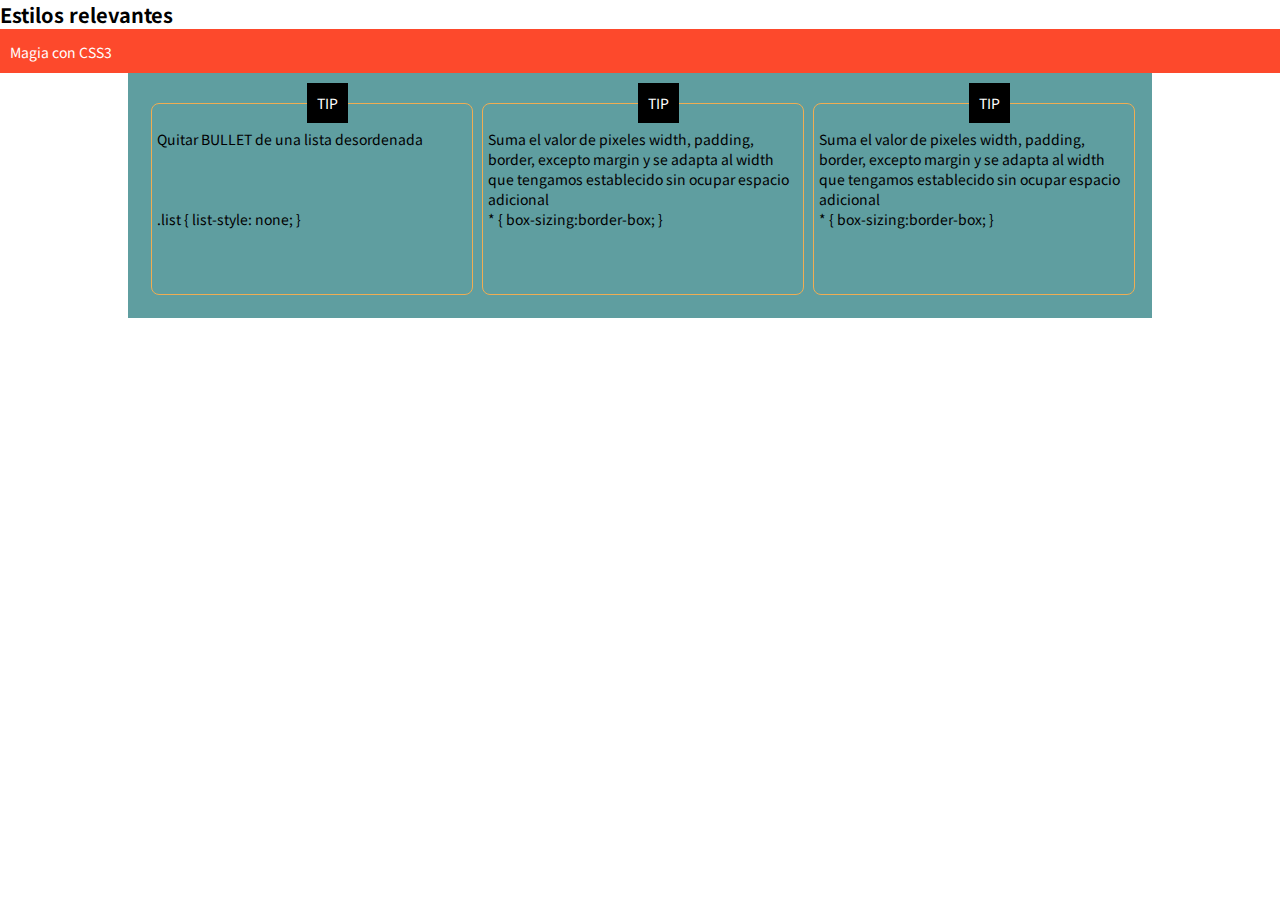
==== main/magia_css.html @ 04ce8370 "Se agregan terminos de css" ====
<!DOCTYPE html>
<html lang="es">
    <head>
        <meta charset="UTF-8">
        <meta name="description" content="Breve explicación sobre estilos peculiares ">
        <meta name="robots" content="index, follow">
        <meta name="viewport" content="width=divece-width, initial-scale=1.0">
        <title>Magia con CSS</title>
    </head>
    <body>
        <header>
            <nav>
                <h1>Estilos relevantes</h1>
                <ul class="menu">
                    <li class="menu__item"><a href="./magia_css.html">Magia con CSS3</a></li>
                </ul>
            </nav>
        </header>
        <main>
            <section class="cards">
                <article class="cards__cardTip">
                    <p>Quitar BULLET de una lista desordenada </p>
                    <p>.list { list-style: none; }</p>
                </article>
                <article class="cards__cardTip">
                    <p>Suma el valor de pixeles width, padding, border, excepto margin y se adapta al width que tengamos establecido sin ocupar espacio adicional</p>
                    <p>* { box-sizing:border-box; }</p>
                </article>
                <article class="cards__cardTip">
                    <p>Suma el valor de pixeles width, padding, border, excepto margin y se adapta al width que tengamos establecido sin ocupar espacio adicional</p>
                    <p>* { box-sizing:border-box; }</p>
                </article>
            </section>
        </main>
        <link href="https://fonts.googleapis.com/css2?family=Noto+Sans+JP:wght@400;700;900&display=swap" rel="stylesheet">
        <link rel="stylesheet" href="../css/principal.css"/>
    </body>
</html>
---- css/principal.css ----
/*tags principales*/
html {
    font-size:6.25%;
}
* {
    font-family:  'Noto Sans JP', sans-serif, Arial;
    box-sizing:border-box;
    margin: 0px;
    padding: 0px;
}
h1 {
    font-size: 20rem;
}
a {
    color: #2E2A29;
    text-decoration: none;
    font-size: 14rem;
}
p {
    font-size: 14rem;
}


/*Menu*/
.menu {
    list-style: none;
    padding-left: 0px;
    background-color: #FD492C;
    font-size: 16rem;
}
.menu__item {
    display: inline-block;
    padding: 10px;
}
.menu__item:hover {
    background-color: #F69B3A;
}
.menu__item a {
    color: #FFFFFF;
}

/*Card magia CSS*/
.cards {
    width: 90vw;
    min-width: 320px;
    max-width: 1024px;
    background: cadetblue;
    position: relative;
    margin: 0 auto;
    padding-bottom: 23rem;
}
.cards__cardTip {
    width: calc(33% - 16px);
    min-width: 290px;
    padding: 5px;
    border-radius: 8px;
    border: solid 1px #EFAD53;
    margin-left: 4px;
    margin-right: 4px;
    margin-top: 30px;
    display: inline-block;
    font-size: 14rem;
    min-height: 80px;
}
.cards__cardTip:nth-of-type(3n + 1){
    margin-left: 23rem;
}
.cards__cardTip:hover{
    box-shadow: 2px 2px 4px 0.2px #EFAD53;
}
.cards__cardTip:before {
    content: "TIP";
    position: relative;
    top: -16px;
    left: calc(50% - 5px);
    background: black;
    color: #FFFFFF;
    padding: 10px;
}
.cards__cardTip p {
    min-height: 80px;
}
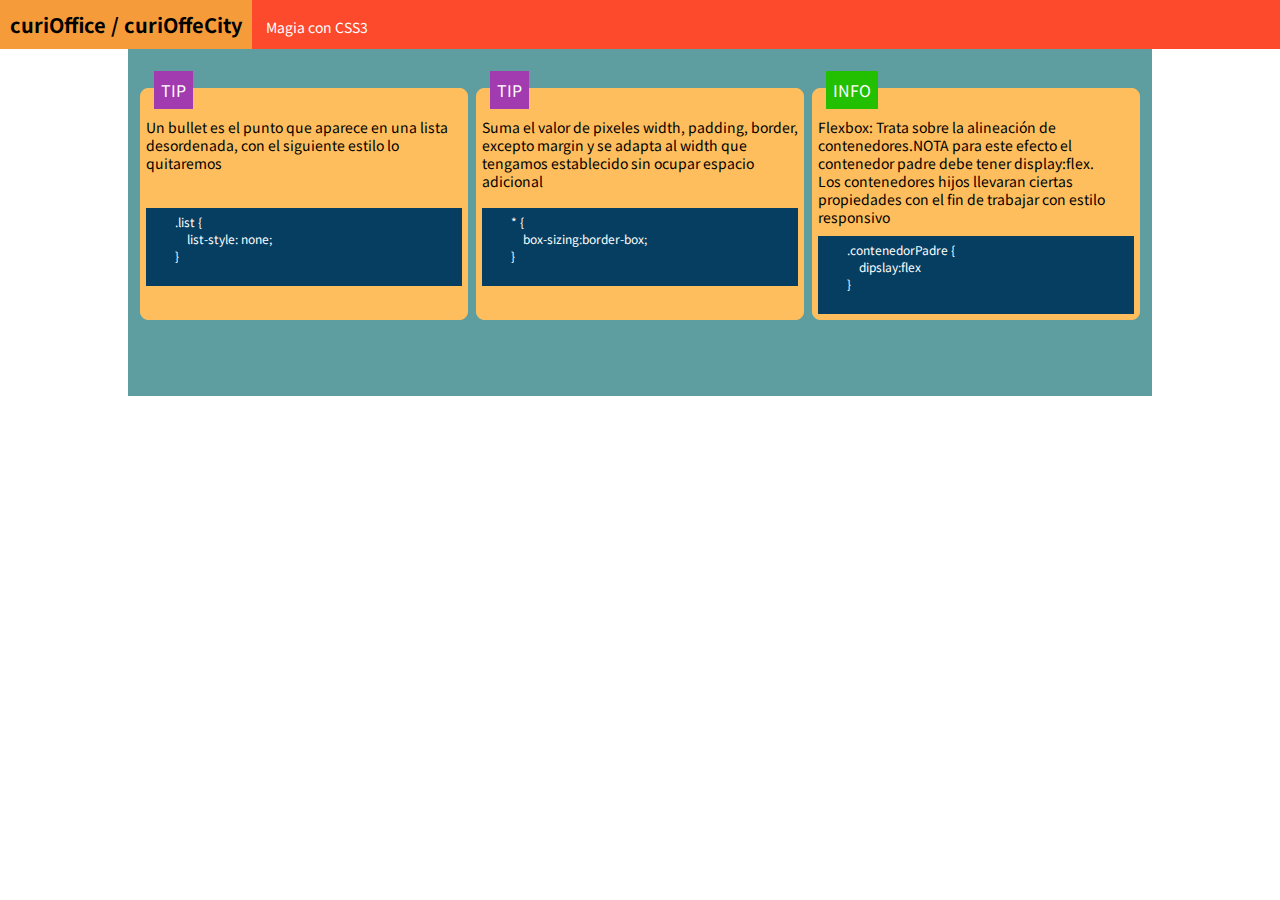
==== commit b1cacdf1: "Titulo nuevo y se agregan estilos" ====
--- a/main/magia_css.html
+++ b/main/magia_css.html
@@ -10,26 +10,42 @@
     <body>
         <header>
             <nav>
-                <h1>Estilos relevantes</h1>
                 <ul class="menu">
+                    <li class="title_pag"><h1>curiOffice / curiOffeCity</h1></li>
                     <li class="menu__item"><a href="./magia_css.html">Magia con CSS3</a></li>
                 </ul>
             </nav>
         </header>
         <main>
             <section class="cards">
-                <article class="cards__cardTip">
-                    <p>Quitar BULLET de una lista desordenada </p>
-                    <p>.list { list-style: none; }</p>
+                <article class="cards__item item--tip">
+                    <p>Un bullet es el punto que aparece en una lista desordenada, con el siguiente estilo lo quitaremos</p>
+                    <pre class="codigo-ej">
+        .list { 
+            list-style: none; 
+        }
+                    </pre>
                 </article>
-                <article class="cards__cardTip">
+                <article class="cards__item item--tip">
                     <p>Suma el valor de pixeles width, padding, border, excepto margin y se adapta al width que tengamos establecido sin ocupar espacio adicional</p>
-                    <p>* { box-sizing:border-box; }</p>
+                    <pre class="codigo-ej">
+        * { 
+            box-sizing:border-box; 
+        }
+                    </pre>
                 </article>
-                <article class="cards__cardTip">
-                    <p>Suma el valor de pixeles width, padding, border, excepto margin y se adapta al width que tengamos establecido sin ocupar espacio adicional</p>
-                    <p>* { box-sizing:border-box; }</p>
+                <article class="cards__item item--info">
+                    <p>Flexbox: Trata sobre la alineación de contenedores.NOTA para este efecto el contenedor padre debe tener display:flex. <br>
+                        Los contenedores hijos llevaran ciertas propiedades con el fin de trabajar con estilo responsivo</p>
+                    <pre class="codigo-ej">
+        .contenedorPadre { 
+            dipslay:flex 
+        }
+                    </pre>
                 </article>
+            </section>
+            <section class="cards">
+
             </section>
         </main>
         <link href="https://fonts.googleapis.com/css2?family=Noto+Sans+JP:wght@400;700;900&display=swap" rel="stylesheet">
--- a/css/principal.css
+++ b/css/principal.css
@@ -1,4 +1,11 @@
 /*tags principales*/
+:root {
+    --color-base: #FFFFFF;
+    --color-menu: #FD492C;
+    --color-cards: #F69B3A;
+    --color-cards-claro: #FEBE5D;
+    --color-codigo: #053E61;
+}
 html {
     font-size:6.25%;
 }
@@ -7,6 +14,7 @@
     box-sizing:border-box;
     margin: 0px;
     padding: 0px;
+    font-size: 14rem;;
 }
 h1 {
     font-size: 20rem;
@@ -18,6 +26,10 @@
 }
 p {
     font-size: 14rem;
+    margin-block-end: 10rem;
+}
+.title_pag {
+    
 }
 
 
@@ -25,58 +37,91 @@
 .menu {
     list-style: none;
     padding-left: 0px;
-    background-color: #FD492C;
+    background-color: var(--color-menu);
     font-size: 16rem;
 }
-.menu__item {
+.menu li {
     display: inline-block;
     padding: 10px;
+    text-align: center;
 }
-.menu__item:hover {
-    background-color: #F69B3A;
+.menu li:hover {
+    background-color: var(--color-cards);
 }
-.menu__item a {
-    color: #FFFFFF;
+.menu a {
+    color: var(--color-base);
 }
 
 /*Card magia CSS*/
 .cards {
-    width: 90vw;
+    width: 94vw;
     min-width: 320px;
     max-width: 1024px;
     background: cadetblue;
     position: relative;
     margin: 0 auto;
+    padding-top: 30rem;
     padding-bottom: 23rem;
+    padding-left: 8rem;
+    padding-right: 8rem;
+    display: flex;
+    justify-content: space-evenly;
+    flex-wrap: wrap;
 }
-.cards__cardTip {
+.cards__item {
     width: calc(33% - 16px);
     min-width: 290px;
     padding: 5px;
     border-radius: 8px;
-    border: solid 1px #EFAD53;
+    border: solid 1px var(--color-cards-claro);
+    background: var(--color-cards-claro);
     margin-left: 4px;
     margin-right: 4px;
-    margin-top: 30px;
-    display: inline-block;
-    font-size: 14rem;
+    margin-top: 9px;
     min-height: 80px;
+    flex-basis: 10rem;
+    flex-grow: 1;
 }
-.cards__cardTip:nth-of-type(3n + 1){
-    margin-left: 23rem;
+.cards__item:hover{
+    
 }
-.cards__cardTip:hover{
-    box-shadow: 2px 2px 4px 0.2px #EFAD53;
-}
-.cards__cardTip:before {
+.item--tip:before {
     content: "TIP";
     position: relative;
     top: -16px;
-    left: calc(50% - 5px);
-    background: black;
-    color: #FFFFFF;
-    padding: 10px;
+    left: calc(4% - 5px);
+    background: #A23BAF;
+    color: var(--color-base);
+    padding: 7rem;
+    font-size: 16rem;
 }
-.cards__cardTip p {
+.item--info:before {
+    content: "INFO";
+    position: relative;
+    top: -16px;
+    left: calc(4% - 5px);
+    background: #22C000;
+    color: var(--color-base);
+    padding: 7rem;
+    font-size: 16rem;
+}
+.cards__cardImfo {
+    content: "INFO";
+    position: relative;
+    top: -16px;
+    left: calc(4% - 5px);
+    background: #2EB7D6;
+    color: var(--color-base);
+    padding: 7rem;
+    font-size: 16rem;
+}
+.cards__item p {
     min-height: 80px;
+    line-height: 18rem;
+}
+.codigo-ej {
+    background: var(--color-codigo);
+    color: var(--color-base);
+    padding: 5px;
+    font-size: 12rem;
 }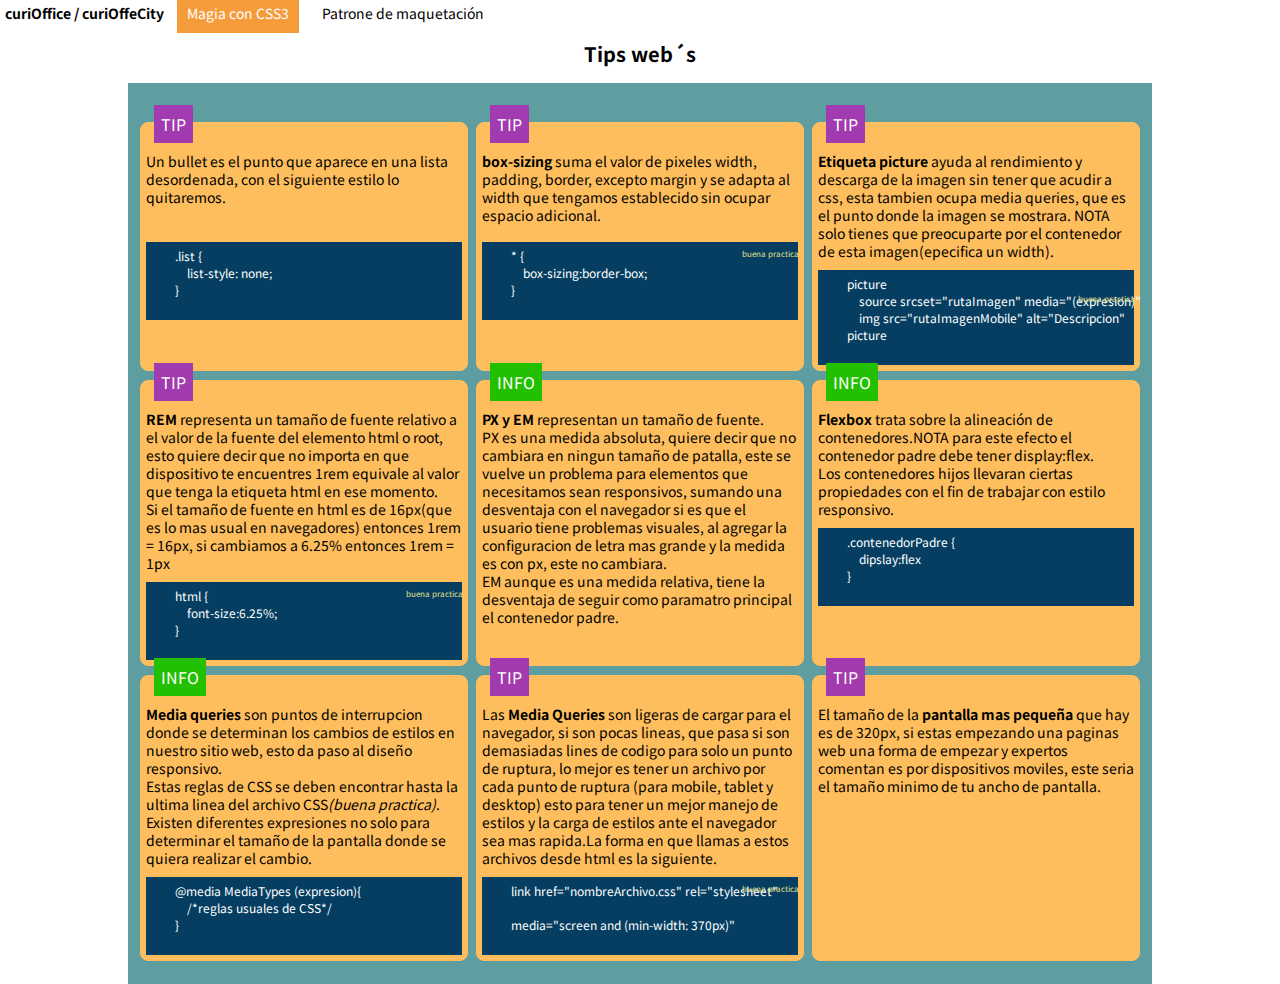
==== commit 42bf1717: "se agregan nuevos tips" ====
--- a/main/magia_css.html
+++ b/main/magia_css.html
@@ -6,20 +6,24 @@
         <meta name="robots" content="index, follow">
         <meta name="viewport" content="width=divece-width, initial-scale=1.0">
         <title>Magia con CSS</title>
+        <link href="https://fonts.googleapis.com/css2?family=Noto+Sans+JP:wght@400;700;900&display=swap" rel="stylesheet">
+        <link rel="stylesheet" href="../css/principal.css"/>
     </head>
     <body>
         <header>
             <nav>
                 <ul class="menu">
-                    <li class="title_pag"><h1>curiOffice / curiOffeCity</h1></li>
-                    <li class="menu__item"><a href="./magia_css.html">Magia con CSS3</a></li>
+                    <li class=""><h2>curiOffice / curiOffeCity</h2></li>
+                    <li class="menu__item menu__activo"><a href="#">Magia con CSS3</a></li>
+                    <li class="menu__item"><a href="./patrones_maquetacion.html">Patrone de maquetación</a></li>
                 </ul>
             </nav>
         </header>
         <main>
+            <div class="titulo-principal"><h1>Tips web´s</h1></div>
             <section class="cards">
                 <article class="cards__item item--tip">
-                    <p>Un bullet es el punto que aparece en una lista desordenada, con el siguiente estilo lo quitaremos</p>
+                    <p>Un bullet es el punto que aparece en una lista desordenada, con el siguiente estilo lo quitaremos.</p>
                     <pre class="codigo-ej">
         .list { 
             list-style: none; 
@@ -27,28 +31,66 @@
                     </pre>
                 </article>
                 <article class="cards__item item--tip">
-                    <p>Suma el valor de pixeles width, padding, border, excepto margin y se adapta al width que tengamos establecido sin ocupar espacio adicional</p>
-                    <pre class="codigo-ej">
+                    <p><b>box-sizing</b> suma el valor de pixeles width, padding, border, excepto margin y se adapta al width que tengamos establecido sin ocupar espacio adicional.</p>
+                    <pre class="codigo-ej buena-practica">
         * { 
             box-sizing:border-box; 
         }
                     </pre>
                 </article>
+                <article class="cards__item item--tip">
+                    <p><b>Etiqueta picture</b> ayuda al rendimiento y descarga de la imagen sin tener que acudir a css, esta tambien ocupa media queries, que es el punto donde la imagen se mostrara. NOTA solo tienes que preocuparte por el contenedor de esta imagen(epecifica un width).</p>
+                    <pre class="codigo-ej buena-practica">
+        picture
+            source srcset="rutaImagen" media="(expresion)"
+            img src="rutaImagenMobile" alt="Descripcion"
+        picture
+                    </pre>
+                </article>
+                <article class="cards__item item--tip">
+                    <p><b>REM</b> representa un tamaño de fuente relativo a el valor de la fuente del elemento html o root, esto quiere decir que no importa en que dispositivo te encuentres 1rem equivale al valor que tenga la etiqueta html en ese momento.
+                        <br>Si el tamaño de fuente en html es de 16px(que es lo mas usual en navegadores) entonces 1rem = 16px, si cambiamos a 6.25% entonces 1rem = 1px
+                    </p>
+                    <pre class="codigo-ej buena-practica">
+        html {
+            font-size:6.25%;
+        }
+                    </pre>
+                </article>
                 <article class="cards__item item--info">
-                    <p>Flexbox: Trata sobre la alineación de contenedores.NOTA para este efecto el contenedor padre debe tener display:flex. <br>
-                        Los contenedores hijos llevaran ciertas propiedades con el fin de trabajar con estilo responsivo</p>
+                    <p><b>PX y EM</b> representan un tamaño de fuente. 
+                        <br>PX es una medida absoluta, quiere decir que no cambiara en ningun tamaño de patalla, este se vuelve un problema para elementos que necesitamos sean responsivos, sumando una desventaja con el navegador si es que el usuario tiene problemas visuales, al agregar la configuracion de letra mas grande y la medida es con px, este no cambiara.
+                        <br>EM aunque es una medida relativa, tiene la desventaja de seguir como paramatro principal el contenedor padre.
+                    </p>
+                </article>
+                <article class="cards__item item--info">
+                    <p><b>Flexbox</b> trata sobre la alineación de contenedores.NOTA para este efecto el contenedor padre debe tener display:flex. <br>
+                        Los contenedores hijos llevaran ciertas propiedades con el fin de trabajar con estilo responsivo.</p>
                     <pre class="codigo-ej">
         .contenedorPadre { 
             dipslay:flex 
         }
                     </pre>
                 </article>
-            </section>
-            <section class="cards">
-
+                <article class="cards__item item--info">
+                    <p><b>Media queries</b> son puntos de interrupcion donde se determinan los cambios de estilos en nuestro sitio web, esto da paso al diseño responsivo.<br>Estas reglas de CSS se deben encontrar hasta la ultima linea del archivo CSS<i>(buena practica)</i>.<br>Existen diferentes expresiones no solo para determinar el tamaño de la pantalla donde se quiera realizar el cambio.</p>
+                    <pre class="codigo-ej">
+        @media MediaTypes (expresion){
+            /*reglas usuales de CSS*/
+        }
+                    </pre>
+                </article>
+                <article class="cards__item item--tip">
+                    <p>Las <b>Media Queries</b> son ligeras de cargar para el navegador, si son pocas lineas, que pasa si son demasiadas lines de codigo para solo un punto de ruptura, lo mejor es tener un archivo por cada punto de ruptura (para mobile, tablet y desktop) esto para tener un mejor manejo de estilos y la carga de estilos ante el navegador sea mas rapida.La forma en que llamas a estos archivos desde html es la siguiente.</p>
+                    <pre class="codigo-ej buena-practica">
+        link href="nombreArchivo.css" rel="stylesheet" <br> 
+        media="screen and (min-width: 370px)"
+                    </pre>
+                </article>
+                <article class="cards__item item--tip">
+                    <p>El tamaño de la <b>pantalla mas pequeña</b> que hay es de 320px, si estas empezando una paginas web una forma de empezar y expertos comentan es por dispositivos moviles, este seria el tamaño minimo de tu ancho de pantalla.</p>
+                </article>
             </section>
         </main>
-        <link href="https://fonts.googleapis.com/css2?family=Noto+Sans+JP:wght@400;700;900&display=swap" rel="stylesheet">
-        <link rel="stylesheet" href="../css/principal.css"/>
     </body>
 </html>--- a/css/principal.css
+++ b/css/principal.css
@@ -28,28 +28,53 @@
     font-size: 14rem;
     margin-block-end: 10rem;
 }
-.title_pag {
-    
+.titulo-principal {
+    display: block;
+    margin: 15rem auto;
+    text-align: center;
+
 }
-
+.codigo-ej {
+    background: var(--color-codigo);
+    color: var(--color-base);
+    padding: 5px;
+    font-size: 12rem;
+}
+.buena-practica::after {
+    content: "buena practica";
+    font-size: 8rem;
+    padding: 4rem;
+    top: -55rem;
+    color: #E1E289;
+    position: relative;
+    left: calc(64% - 5rem);
+}
 
 /*Menu*/
 .menu {
     list-style: none;
     padding-left: 0px;
-    background-color: var(--color-menu);
+    /* background-color: var(--color-menu); */
     font-size: 16rem;
 }
 .menu li {
     display: inline-block;
-    padding: 10px;
+    padding: 0 4rem 0 5rem;
     text-align: center;
 }
-.menu li:hover {
+.menu [hover] {
     background-color: var(--color-cards);
 }
 .menu a {
-    color: var(--color-base);
+    color: black;
+    padding: 10rem;
+}
+/* .menu .menu__activo{
+    background-color: var(--color-cards);
+} */
+.menu .menu__activo a{
+    background-color: var(--color-cards);
+    color: #ffffff;
 }
 
 /*Card magia CSS*/
@@ -95,7 +120,7 @@
     padding: 7rem;
     font-size: 16rem;
 }
-.item--info:before {
+.item--info::before {
     content: "INFO";
     position: relative;
     top: -16px;
@@ -118,10 +143,4 @@
 .cards__item p {
     min-height: 80px;
     line-height: 18rem;
-}
-.codigo-ej {
-    background: var(--color-codigo);
-    color: var(--color-base);
-    padding: 5px;
-    font-size: 12rem;
 }